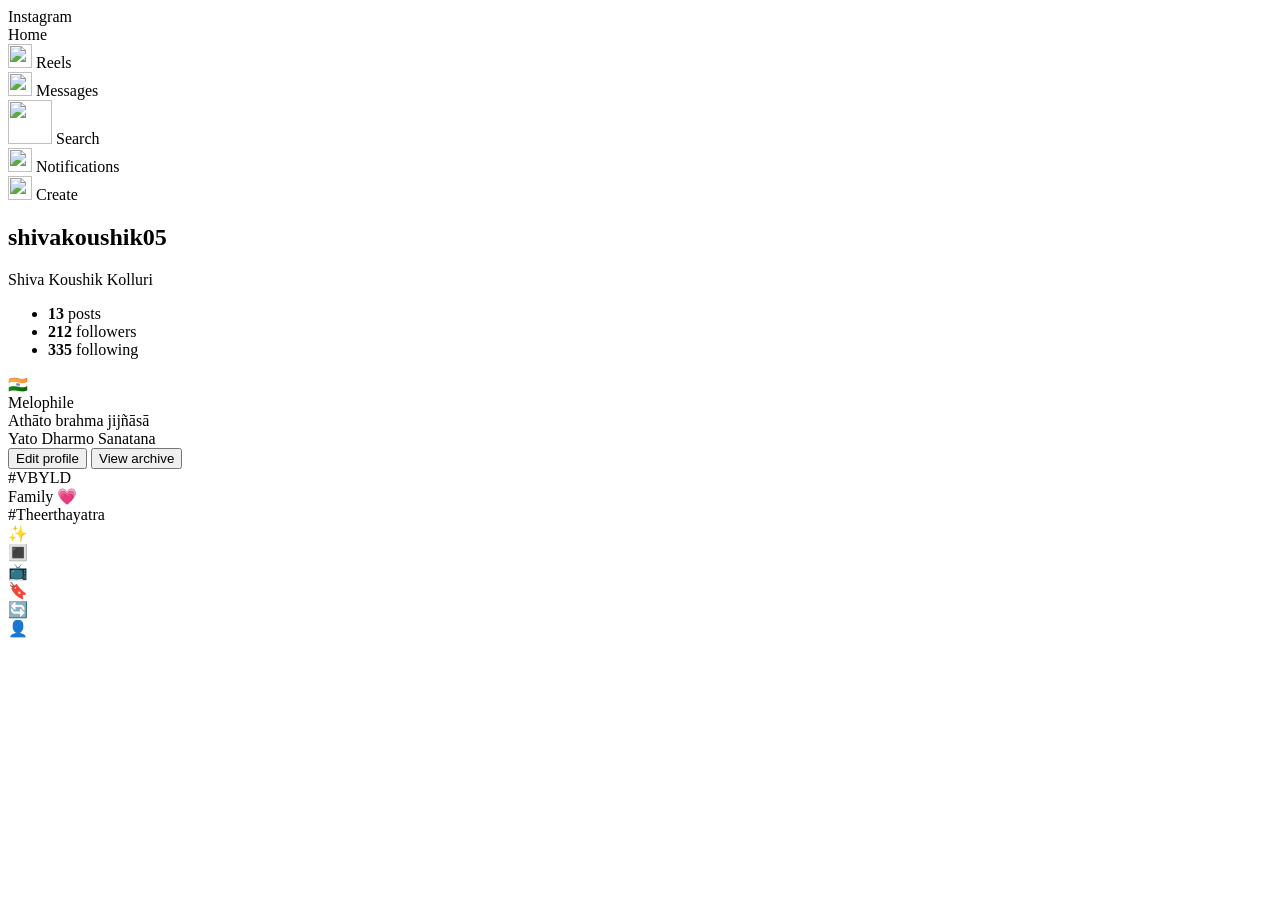
==== ASSIGNMENT -5-INSTA-ABOUT_PAGE/INDEX.HTML @ 3daa1fc6 "assignemnt-5" ====
<!DOCTYPE html>
<html lang="en">

<head>
    <meta charset="UTF-8">
    <meta name="viewport" content="width=device-width, initial-scale=1.0">
    <title>Instagram Profile Desktop</title>
    <link rel="stylesheet" href="style.css">
    <link rel="stylesheet" href="https://cdnjs.cloudflare.com/ajax/libs/font-awesome/7.3.0/css/all.min.css"
        integrity="sha512-ApSLB1Pd3/bZN8fWB/RG9YhN/7bd9Hkf3AGaE2mPfebjrxagjuBtx2GcgdqIlJkUzwylBo61r9Xa9NmgBI0swA=="
        crossorigin="anonymous" referrerpolicy="no-referrer" />
</head>

<body>

    <nav class="side-navbar">
        <div class="ig-logo"><i class="fa-brands fa-instagram"></i> Instagram</div>
        <div class="nav-links">
            <div class="nav-item"><i class="fa-solid fa-house"> </i>Home</div>
            <div class="nav-item"> <img src="https://img.icons8.com/?size=100&id=PxI9IPCyBAOD&format=png&color=000000"
                    alt="" style="height: 24px; width: 24px;"> Reels</div>
            <div class="nav-item"> <img
                    src="https://cdn-icons-png.magnific.com/256/4468/4468459.png?semt=ais_white_label" alt=""
                    style="height: 24px; width: 24px;"> Messages</div>
            <div class="nav-item"> <img
                    src="https://www.shutterstock.com/image-vector/search-icon-vector-template-ui-260nw-1249273225.jpg"
                    alt="" style="height: 44px; width: 44px;"> Search</div>
            <div class="nav-item"> <img
                    src="https://icons.veryicon.com/png/o/miscellaneous/ui-basic-linear-icon/like-106.png" alt=""
                    style="height: 24px; width: 24px;"> Notifications</div>
            <div class="nav-item"> <img
                    src="https://encrypted-tbn0.gstatic.com/images?q=tbn:ANd9GcQoYmZgPB2_lbY9jjwhnbornmi2SaK3JyNPxvsaa_mKrQ&s"
                    alt="" style="height: 24px; width: 24px;"> Create</div>

        </div>
        <div class="nav-footer">
            <div class="nav-item" style="font-size: 24px;"><i class="fa-solid fa-bars"></i></div>
        </div>
    </nav>


    <main class="main-content">
        <div class="profile-container">


            <header class="profile-header">
                <div class="avatar-wrapper">

                    <div class="profile-avatar">

                    </div>
                </div>

                <div>
                    <div>
                        <h2>shivakoushik05</h2>

                    </div>

                    <div class="name-row">Shiva Koushik Kolluri</div>

                    <ul class="stats-row">
                        <li><strong>13</strong> posts</li>
                        <li><strong>212</strong> followers</li>
                        <li><strong>335</strong> following</li>
                    </ul>

                    <div class="bio-text">
                        🇮🇳<br>
                        Melophile<br>
                        Athāto brahma jijñāsā<br>
                        Yato Dharmo Sanatana
                    </div>
                </div>
            </header>


            <div class="action-buttons-container">
                <button class="action-btn">Edit profile</button>
                <button class="action-btn">View archive</button>
            </div>


            <section class="highlights-section">
                <div class="highlight">
                    <div class="circle" style="  background-image: url(./vbyld.jpg);
                  background-size: cover;"></div>
                    <span>#VBYLD</span>
                </div>
                <div class="highlight">
                    <div class="circle" style="  background-image: url(./family.jpg);
                  background-size: cover;"></div>
                    <span>Family 💗</span>
                </div>
                <div class="highlight">
                    <div class="circle" style="  background-image: url(./theerthayatra.jpg);
                  background-size: cover;"></div>
                    <span>#Theerthayatra</span>
                </div>
                <div class="highlight">
                    <div class="circle" style="  background-image: url(./memories.jpg);
                  background-size: cover;"></div>
                    <span>✨</span>
                </div>
            </section>


            <div class="tabs-divider">
                <div class="tab-item ">🔳</div>
                <div class="tab-item">📺</div>
                <div class="tab-item">🔖</div>
                <div class="tab-item">🔄</div>
                <div class="tab-item">👤</div>
            </div>


            <div class="posts-grid">
                <div class="grid-card" style="background-image: url(./image.png); background-size: cover;">
                </div>
                <div class="grid-card" style="background-image: url(./vby.png); background-size: cover;">
                </div>
                <div class="grid-card" style="background-image: url(./evening.png); background-size: cover;">
                </div>
                <div class="grid-card" style="background-image: url(./sunset.png); background-size: cover;">
                </div>
                
            </div>

        </div>
    </main>

</body>

</html>
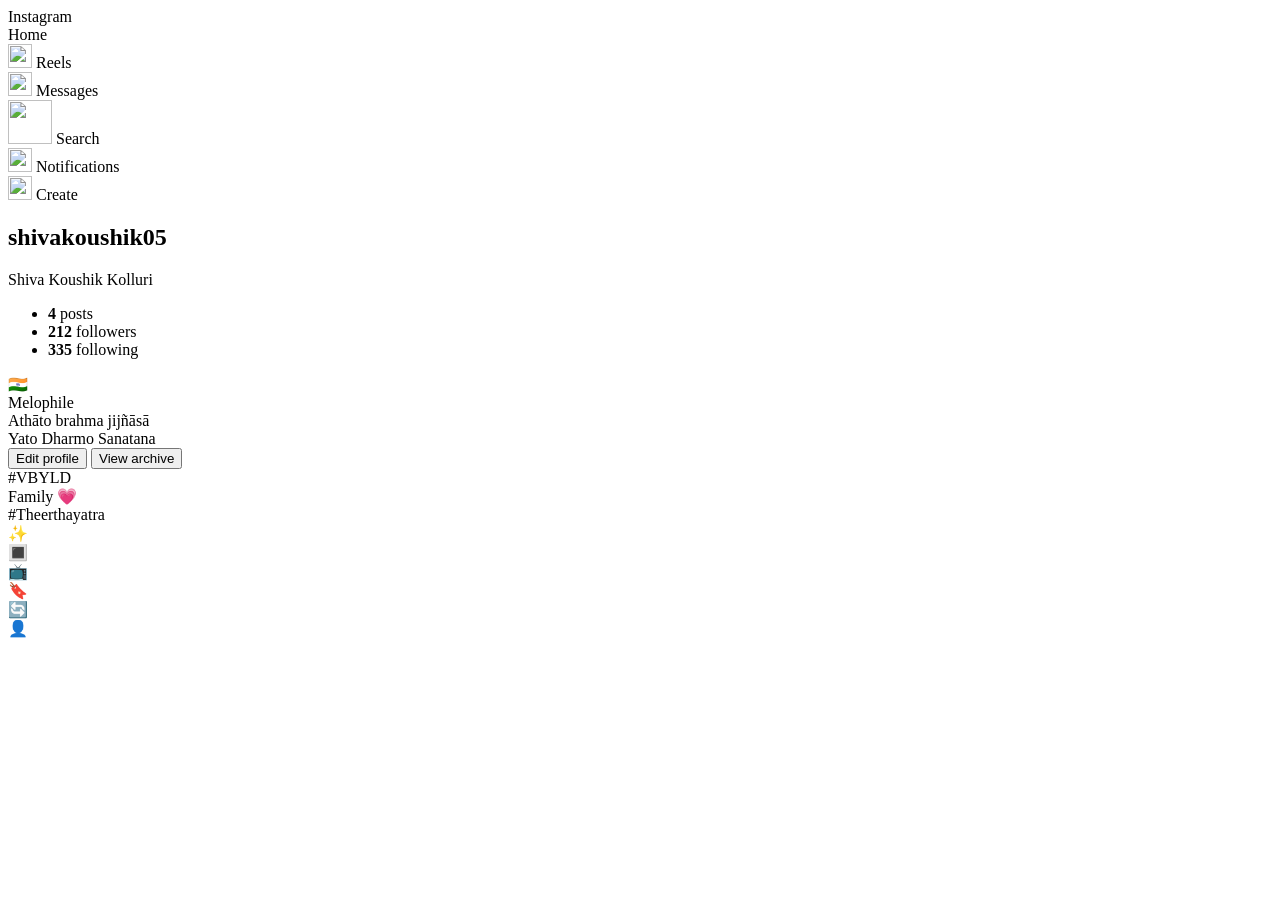
==== commit ca76f5ea: "small fixes" ====
--- a/ASSIGNMENT -5-INSTA-ABOUT_PAGE/INDEX.HTML
+++ b/ASSIGNMENT -5-INSTA-ABOUT_PAGE/INDEX.HTML
@@ -44,9 +44,9 @@
 
 
             <header class="profile-header">
-                <div class="avatar-wrapper">
+                <div class="avatar">
 
-                    <div class="profile-avatar">
+                    <div class="profile">
 
                     </div>
                 </div>
@@ -60,7 +60,7 @@
                     <div class="name-row">Shiva Koushik Kolluri</div>
 
                     <ul class="stats-row">
-                        <li><strong>13</strong> posts</li>
+                        <li><strong>4</strong> posts</li>
                         <li><strong>212</strong> followers</li>
                         <li><strong>335</strong> following</li>
                     </ul>
